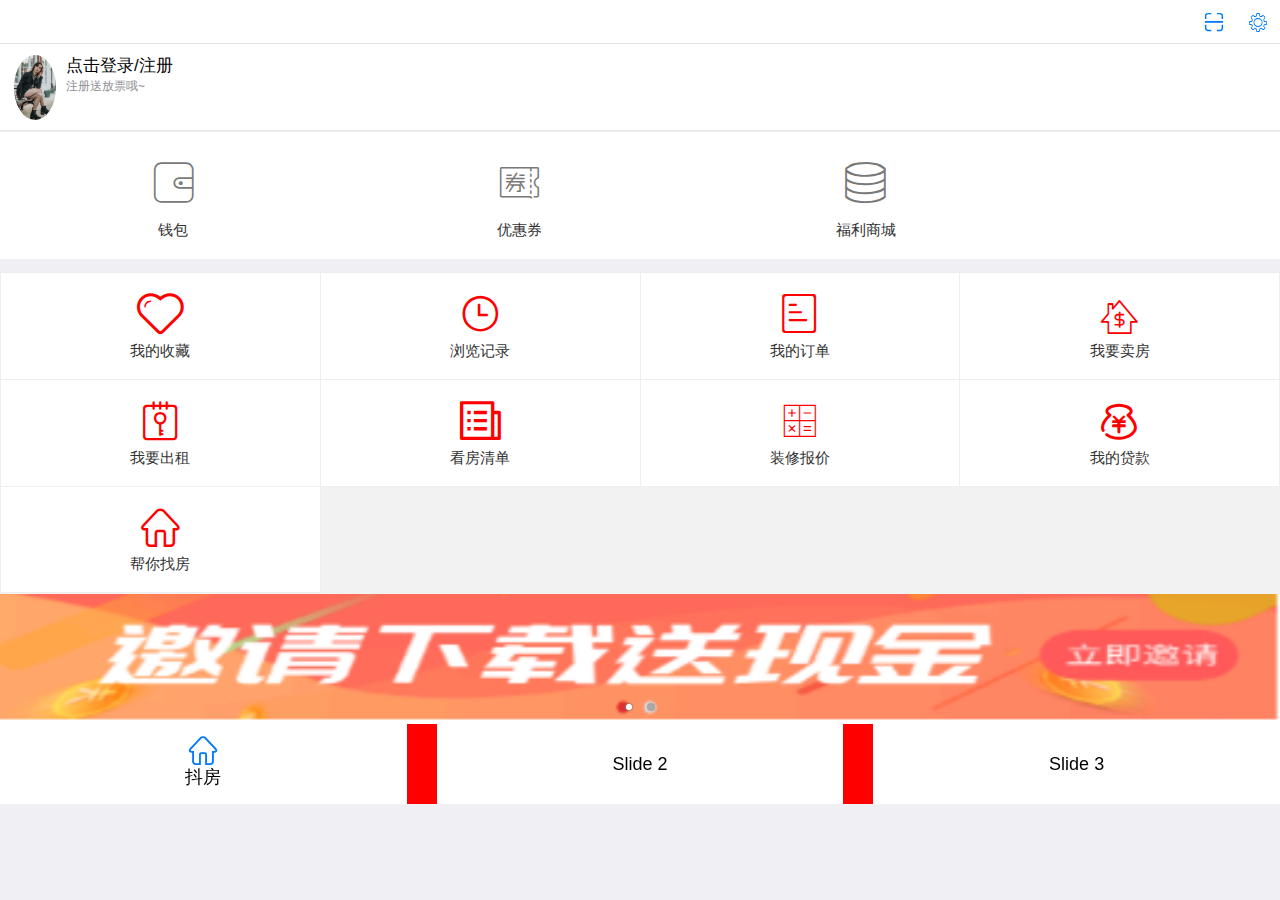
==== html/denglu.html @ df152174 "未完" ====
<!doctype html>
<html>
	<head>
		<meta charset="UTF-8">
		<title></title>
		<meta name="viewport" content="width=device-width,initial-scale=1,minimum-scale=1,maximum-scale=1,user-scalable=no" />
		<link href="../css/mui.min.css" rel="stylesheet" />
		<link rel="stylesheet" href="../css/iconfont.css" />
		<link rel="stylesheet" href="../css/denglu.css" />
		<link rel="stylesheet" href="../css/swiper.min.css" />
		<script src="../js/mui.min.js"></script>
		<script type="text/javascript" src="../js/swiper.min.js" ></script>
	</head>
	<body>
		<header class="mui-bar mui-bar-nav"style="background: #FFFFFF;">
		    <a class="mui-icon mui-icon-gear mui-pull-right"></a>
		    <a class="mui-pull-right iconfont icon-scan mui-icon" style="margin-right: 10px;"></a>
		    <p style="height: 43px;width: 100%;"></p>
		    <ul class="mui-table-view" style="padding: 0; margin-left: -11px;margin-top: -9px; width: 110%;">
		        <li class="mui-table-view-cell mui-media">
		            <a href="javascript:;">
		                <img class="mui-media-object mui-pull-left" id="yu" src="../img/d4.jpg">
		                <div class="mui-media-body">
		                    点击登录/注册<span class="shoucang mui-pull-right">签到有礼<span class="mui-icon mui-icon-forward mui-pull-right"style="padding-top: 0px;margin-right: 10px;"></span></span>
		                    <p class="mui-ellipsis"style="font-size: 12px;">注册送放票哦~</p>
		                </div>
		            </a>
		        </li>
		    </ul>
		    <ul class="mui-table-view mui-grid-view mui-grid-9"style="padding: 0; margin-left: -11px; width: 110%;background: #FFFFFF;">
		    <li class="mui-table-view-cell mui-media mui-col-xs-4 mui-col-sm-3"style="border-bottom: none;border-right: none;">
		        <a href="#">
		            <span class="mui-icon iconfont icon-qianbao"></span>
		            <div class="mui-media-body">钱包</div>
		        </a>
		    </li>
		    <li class="mui-table-view-cell mui-media mui-col-xs-4 mui-col-sm-3"style="border-bottom: none;border-right: none;">
		        <a href="#">
		            <span class="mui-icon iconfont icon-youhuiquan"></span>
		            <div class="mui-media-body">优惠券</div>
		        </a>
		    </li>
		    <li class="mui-table-view-cell mui-media mui-col-xs-4 mui-col-sm-3"style="border-bottom: none;border-right: none;">
		        <a href="#">
		            <span class="mui-icon iconfont icon-yingbi"></span>
		            <div class="mui-media-body">福利商城</div>
		        </a>
		    </li>
		    
		        </ul>
		    
		</header>
		<p style="background: red;margin-top: 272px;"></p>
		<!--下面12栅格开始-->
		<ul class="mui-table-view mui-grid-view mui-grid-9" id="lo">
		<li class="mui-table-view-cell mui-media mui-col-xs-4 mui-col-sm-3">
		    <a href="#">
		        <span class="mui-icon iconfont icon-xin"></span>
		        <div class="mui-media-body">我的收藏</div>
		    </a>
		</li>
		<li class="mui-table-view-cell mui-media mui-col-xs-4 mui-col-sm-3">
		    <a href="#">
		        <span class="mui-icon iconfont icon-shizhong"></span>
		        <div class="mui-media-body">浏览记录</div>
		    </a>
		</li>
		<li class="mui-table-view-cell mui-media mui-col-xs-4 mui-col-sm-3">
		    <a href="#">
		        <span class="mui-icon iconfont icon-qingdan"></span>
		        <div class="mui-media-body">我的订单</div>
		    </a>
		</li>
		<li class="mui-table-view-cell mui-media mui-col-xs-4 mui-col-sm-3">
		    <a href="#">
		        <span class="mui-icon iconfont icon-fangchan"></span>
		        <div class="mui-media-body">我要卖房</div>
		    </a>
		</li>
		<li class="mui-table-view-cell mui-media mui-col-xs-4 mui-col-sm-3">
		    <a href="#">
		        <span class="mui-icon iconfont icon-chuzu"></span>
		        <div class="mui-media-body">我要出租</div>
		    </a>
		</li>
		<li class="mui-table-view-cell mui-media mui-col-xs-4 mui-col-sm-3">
		    <a href="#">
		        <span class="mui-icon iconfont icon-qingdan1"></span>
		        <div class="mui-media-body">看房清单</div>
		    </a>
		</li>
		<li class="mui-table-view-cell mui-media mui-col-xs-4 mui-col-sm-3">
		    <a href="#">
		        <span class="mui-icon iconfont icon-baojia1"></span>
		        <div class="mui-media-body">装修报价</div>
		    </a>
		</li>
		<li class="mui-table-view-cell mui-media mui-col-xs-4 mui-col-sm-3">
		    <a href="#">
		        <span class="mui-icon iconfont icon-daikuan"></span>
		        <div class="mui-media-body">我的贷款</div>
		    </a>
		</li>
		<li class="mui-table-view-cell mui-media mui-col-xs-4 mui-col-sm-3">
		    <a href="#">
		        <span class="mui-icon iconfont icon-fangzicopy"></span>
		        <div class="mui-media-body">帮你找房</div>
		    </a>
		</li>
		   </ul>
		<!--下面12栅格结束-->
		<!--轮播开始-->
		<div id="slider" class="mui-slider" >
		  <div class="mui-slider-group mui-slider-loop">
		    <!-- 额外增加的一个节点(循环轮播：第一个节点是最后一张轮播) -->
		    <div class="mui-slider-item mui-slider-item-duplicate">
		      <a href="#">
		        <img src="../img/d5.png">
		      </a>
		    </div>
		    <!-- 第一张 -->
		    <div class="mui-slider-item">
		      <a href="#">
		      <img src="../img/d5.png">
		      </a>
		    </div>
		    <!-- 第二张 -->
		    <div class="mui-slider-item">
		      <a href="#">
		       <img src="../img/d6.png">
		      </a>
		    </div>
		    <!-- 第三张 -->
		    <!-- 额外增加的一个节点(循环轮播：最后一个节点是第一张轮播) -->
		    <div class="mui-slider-item mui-slider-item-duplicate">
		      <a href="#">
		        <img src="../img/d6.png">
		      </a>
		    </div>
		  </div>
		  <div class="mui-slider-indicator">
		    <div class="mui-indicator mui-active"></div>
		    <div class="mui-indicator"></div>
		  </div>
		</div>
		<!--轮播结束-->
		<!--抖房区域开始-->
		<div class="swiper-container">
		    <div class="swiper-wrapper">
		      <div class="swiper-slide">
		      	<div>
		      	<div><a class="iconfont icon-fangzicopy" style="font-size: 30px;"></a></div>
		        <div>抖房</div>
		        </div>
		      </div>
		      <div class="swiper-slide">Slide 2</div>
		      <div class="swiper-slide">Slide 3</div>
		      <div class="swiper-slide">Slide 4</div>
		      <div class="swiper-slide">Slide 5</div>
		      <div class="swiper-slide">Slide 6</div>
		      <div class="swiper-slide">Slide 7</div>
		      <div class="swiper-slide">Slide 8</div>
		      <div class="swiper-slide">Slide 9</div>
		      <div class="swiper-slide">Slide 10</div>
		    </div>
		    <!-- Add Pagination -->
		    <!--<div class="swiper-pagination"></div>-->
 		 </div>
		<!--抖房区域结束-->
		<script>
			var gallery = mui('.mui-slider');
				gallery.slider({
				interval:3000//自动轮播周期，若为0则不自动播放，默认为0；
			});
			 var swiper = new Swiper('.swiper-container', {
		      slidesPerView: 3,
		      //slidesPerView 设置slider容器能够同时显示的slides数量(carousel模式)。
					//可以设置为数字（可为小数，小数不可loop），或者 'auto'则自动根据slides的宽度来设定数量。
					//loop模式下如果设置为'auto'还需要设置另外一个参数loopedSlides。
					//slidesPerView: 'auto'目前还不支持多行模式（当slidesPerColumn > 1）
		      spaceBetween: 30,
		      freeMode: true,
		      //freeMode 默认为false，普通模式：slide滑动时只滑动一格，并自动贴合wrapper，设置为true则变为free模式，
		      //slide会根据惯性滑动可能不止一格且不会贴合。
		      pagination: {
		        el: '.swiper-pagination',
		        clickable: true,
		      },
		    });
		</script>
	</body>
</html>
---- css/iconfont.css ----
@font-face {font-family: "iconfont";
  src: url('iconfont.eot?t=1556797965280'); /* IE9 */
  src: url('iconfont.eot?t=1556797965280#iefix') format('embedded-opentype'), /* IE6-IE8 */
  url('[data-uri]') format('woff2'),
  url('iconfont.woff?t=1556797965280') format('woff'),
  url('iconfont.ttf?t=1556797965280') format('truetype'), /* chrome, firefox, opera, Safari, Android, iOS 4.2+ */
  url('iconfont.svg?t=1556797965280#iconfont') format('svg'); /* iOS 4.1- */
}

.iconfont {
  font-family: "iconfont" !important;
  font-size: 16px;
  font-style: normal;
  -webkit-font-smoothing: antialiased;
  -moz-osx-font-smoothing: grayscale;
}

.icon-cshy-shizhong:before {
  content: "\e635";
}

.icon-fangchan:before {
  content: "\e62f";
}

.icon-jinbiyinbi:before {
  content: "\e620";
}

.icon-pingjia:before {
  content: "\e639";
}

.icon-youhuiquan:before {
  content: "\e6ed";
}

.icon-pingjia1:before {
  content: "\e637";
}

.icon-sjsheji:before {
  content: "\e7a3";
}

.icon-qingdan:before {
  content: "\e615";
}

.icon-shizhong:before {
  content: "\e652";
}

.icon-chuzu:before {
  content: "\e63c";
}

.icon-wenda:before {
  content: "\e893";
}

.icon-qianbao:before {
  content: "\e725";
}

.icon-chuzu1:before {
  content: "\e645";
}

.icon-daikuan:before {
  content: "\e604";
}

.icon-fangzicopy:before {
  content: "\e600";
}

.icon-sheji:before {
  content: "\e629";
}

.icon-dianhuajujie:before {
  content: "\e61e";
}

.icon-zhaoxuqiu:before {
  content: "\e663";
}

.icon-xin:before {
  content: "\e623";
}

.icon-qingdan1:before {
  content: "\e60c";
}

.icon-youhuiquan1:before {
  content: "\e60d";
}

.icon-fangdai:before {
  content: "\e63a";
}

.icon-fangjiameiyuanfangzixianxing:before {
  content: "\e849";
}

.icon-zhaohuo:before {
  content: "\e634";
}

.icon-yingbi:before {
  content: "\e633";
}

.icon-icon-:before {
  content: "\e601";
}

.icon-saomiao:before {
  content: "\e610";
}

.icon-scan:before {
  content: "\e6f8";
}

.icon-zhaodan:before {
  content: "\e785";
}

.icon-wenda1:before {
  content: "\e631";
}

.icon-daikuan1:before {
  content: "\e6f1";
}

.icon-baojia:before {
  content: "\e605";
}

.icon-order:before {
  content: "\e602";
}

.icon-baojia1:before {
  content: "\e8d1";
}

.icon-xinaixin:before {
  content: "\e666";
}

.icon-qianbao1:before {
  content: "\e6b1";
}

.icon-fangdai1:before {
  content: "\e603";
}

.icon-yingbi1:before {
  content: "\e6c9";
}
---- css/denglu.css ----
#yu{
	border-radius: 50%;
	width: 65px;
	height:65px;
	/*width: 70px;*/
}
.shoucang{
	display: block;
	width: 100px;
	height: 25px;
	font-size: 12px;
	line-height: 25px;
	border-left: 1px solid red;
	border-top: 1px solid red;
	border-bottom: 1px solid red;
	border-radius: 10px;
	color: red;
	background: peachpuff;
	text-align: center;
	margin-right: -15px;
}
#lo li{
	background: #FFFFFF;
	color: red;
}
.swiper-container {
      width: 100%;
      height: 80px;
     /* margin-top: 100px;*/
      background: red;
    }
    .swiper-slide {
      text-align: center;
      font-size: 18px;
      background: #fff;

      /* Center slide text vertically */
      display: -webkit-box;
      display: -ms-flexbox;
      display: -webkit-flex;
      display: flex;
      -webkit-box-pack: center;
      -ms-flex-pack: center;
      -webkit-justify-content: center;
      justify-content: center;
      -webkit-box-align: center;
      -ms-flex-align: center;
      -webkit-align-items: center;
      align-items: center;
}
.swiper-slide p{
	width: 100%;
	background: orange;
}
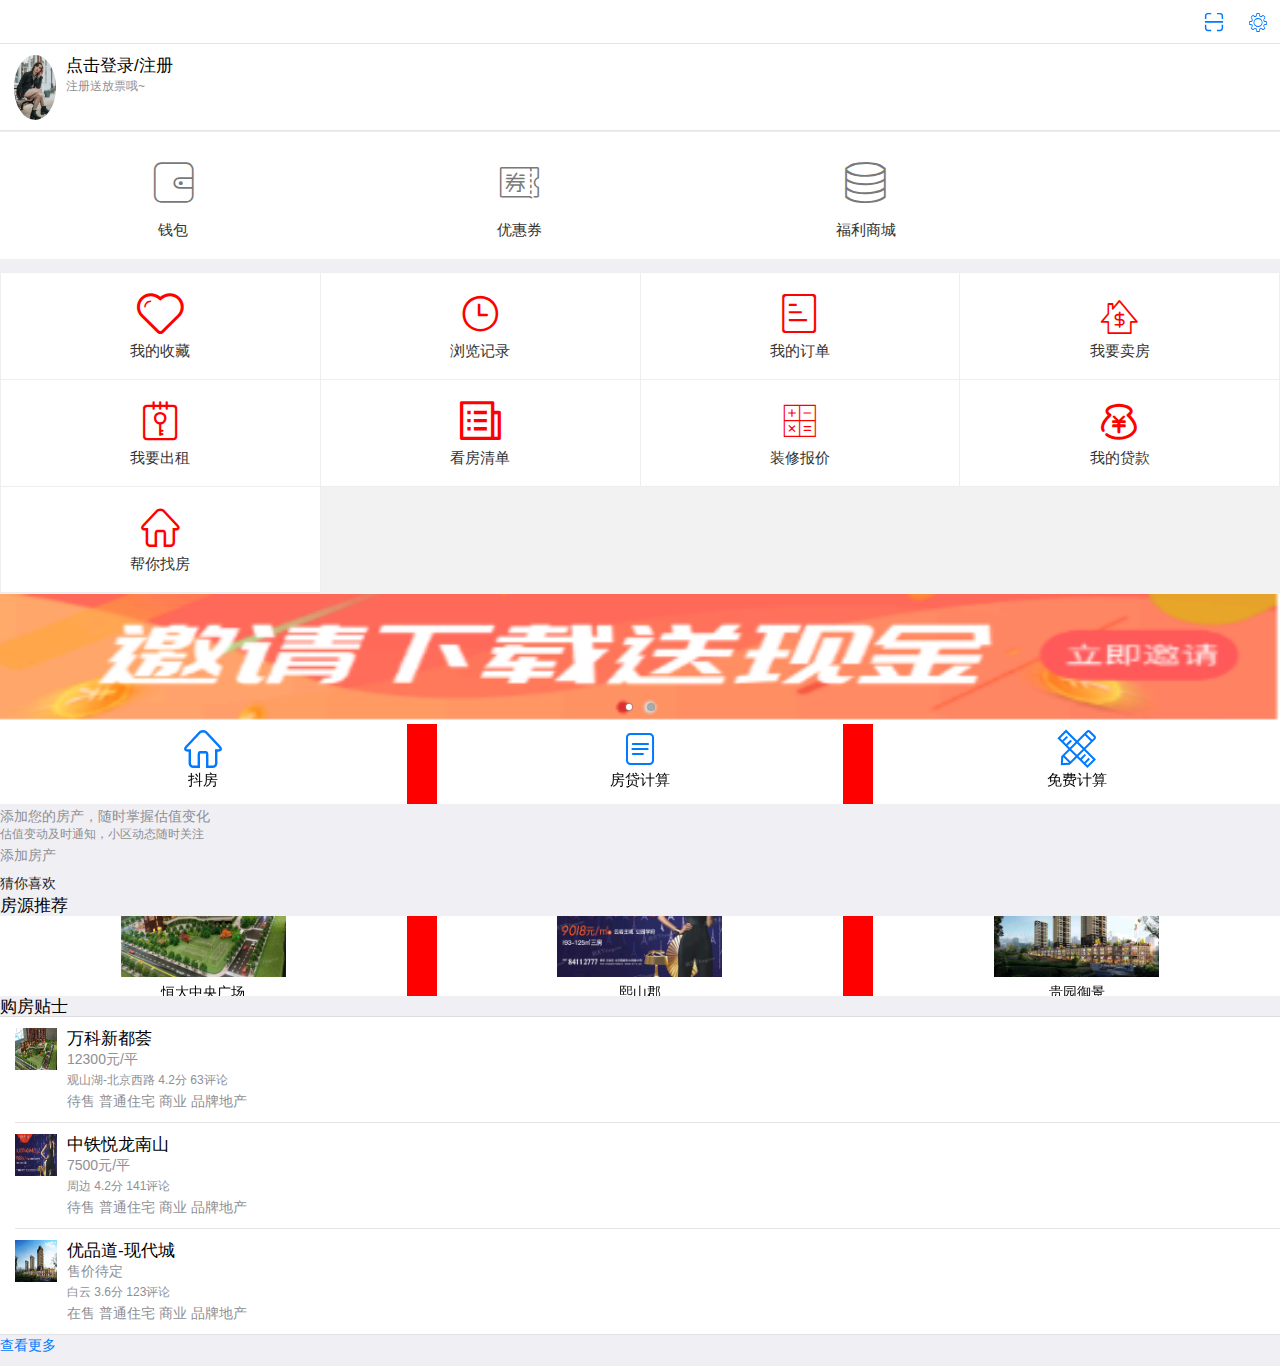
==== commit cf8c05f6: "sanend" ====
--- a/html/denglu.html
+++ b/html/denglu.html
@@ -148,25 +148,241 @@
 		<div class="swiper-container">
 		    <div class="swiper-wrapper">
 		      <div class="swiper-slide">
-		      	<div>
-		      	<div><a class="iconfont icon-fangzicopy" style="font-size: 30px;"></a></div>
-		        <div>抖房</div>
+		      	<div class="tuo">
+		      	<div><a class="iconfont icon-fangzicopy" style="font-size: 40px;"></a></div>
+		        <div style="font-size: 15px;">抖房</div>
 		        </div>
 		      </div>
-		      <div class="swiper-slide">Slide 2</div>
-		      <div class="swiper-slide">Slide 3</div>
-		      <div class="swiper-slide">Slide 4</div>
-		      <div class="swiper-slide">Slide 5</div>
-		      <div class="swiper-slide">Slide 6</div>
-		      <div class="swiper-slide">Slide 7</div>
-		      <div class="swiper-slide">Slide 8</div>
-		      <div class="swiper-slide">Slide 9</div>
-		      <div class="swiper-slide">Slide 10</div>
+		      <div class="swiper-slide"><div>
+		      	<div><a class="iconfont icon-order" style="font-size: 40px;"></a></div>
+		        <div style="font-size: 15px;">房贷计算</div>
+		        </div></div>
+		      <div class="swiper-slide"><div>
+		      	<div><a class="iconfont icon-sheji" style="font-size: 40px;"></a></div>
+		        <div style="font-size: 15px;">免费计算</div>
+		        </div></div>
+		      <div class="swiper-slide"><div>
+		      	<div><a class="iconfont icon-pingjia1" style="font-size: 40px;"></a></div>
+		        <div style="font-size: 15px;">评价/举报</div>
+		        </div></div>
+		      <div class="swiper-slide"><div>
+		      	<div><a class="iconfont icon-dianhuajujie" style="font-size: 40px;"></a></div>
+		        <div style="font-size: 15px;">免电话营销</div>
+		        </div></div>
+		      <div class="swiper-slide"><div>
+		      	<div><a class="iconfont icon-wenda1" style="font-size: 40px;"></a></div>
+		        <div style="font-size: 15px;">问答</div>
+		        </div></div>
+		      <div class="swiper-slide"><div>
+		      	<div><a class="iconfont icon-zhaodan" style="font-size: 40px;"></a></div>
+		        <div style="font-size: 15px;">购房资格</div>
+		        </div></div>
+		      <div class="swiper-slide"><div>
+		      	<div><a class="iconfont icon-zhaohuo" style="font-size: 40px;"></a></div>
+		        <div style="font-size: 15px;">我要验房</div>
+		        </div></div>
+		      <div class="swiper-slide"><div>
+		      	<div><a class="iconfont icon-sjsheji" style="font-size: 40px;"></a></div>
+		        <div style="font-size: 15px;">点评App</div>
+		        </div></div>
+		      <div class="swiper-slide"><div>
+		      	<div><a class="iconfont icon-wenda" style="font-size: 40px;"></a></div>
+		        <div style="font-size: 15px;">H5推广</div>
+		        </div></div>
 		    </div>
 		    <!-- Add Pagination -->
 		    <!--<div class="swiper-pagination"></div>-->
  		 </div>
 		<!--抖房区域结束-->
+		<!--下面添加房产开始-->
+		<div class="tianjia">
+			<h5>添加您的房产，随时掌握估值变化</h5>
+			<h6>估值变动及时通知，小区动态随时关注</h6>
+			<p><span>添加房产</span></p>
+		</div>
+		<!--下面添加房产结束-->
+		<!--猜你喜欢开始-->
+		<div class="caini">
+			<span class="line"></span>
+			<h6 style="font-size: 14px;color: #222222;">猜你喜欢</h6>
+			<span class="line1"></span>
+		</div>
+		<!--猜你喜欢结束-->
+		<!--房源推荐开始-->
+		<div class="fangyuan">
+			房源推荐
+		</div>
+		<!--房源推荐结束-->
+		<!--看房区域开始-->
+		  <div class="swiper-container" id="swp">
+		    <div class="swiper-wrapper">
+		      <div class="swiper-slide" id="sli">
+		      	<div>
+		      		<div><a href="#">
+		      			<img src="../img/f1.jpg" style="width: 100%; height: 110px;" />
+		      		</a></div>
+		      		<div style="font-size: 14px;">恒大中央广场</div>
+		      		<div style="font-size: 12px;">观山湖</div>
+		      		<div style="font-size: 13px;color: red;">11800元/平方米</div>
+		      	</div>
+		      </div>
+		      <div class="swiper-slide" id="sli">
+		      	<div>
+		      		<div><a href="#">
+		      			<img src="../img/f2.jpg" style="width: 100%; height: 110px;" />
+		      		</a></div>
+		      		<div style="font-size: 14px;">熙山郡</div>
+		      		<div style="font-size: 12px;">云岩</div>
+		      		<div style="font-size: 13px;color: red;">9018元/平方米</div>
+		      	</div>
+		      </div>
+		      <div class="swiper-slide"id="sli">
+		      	<div>
+		      		<div><a href="#">
+		      			<img src="../img/f3.jpg" style="width: 100%; height: 110px;" />
+		      		</a></div>
+		      		<div style="font-size: 14px;">贵园御景</div>
+		      		<div style="font-size: 12px;">云岩</div>
+		      		<div style="font-size: 13px;color: red;">7680元/平方米</div>
+		      	</div>
+		      </div>
+		      <div class="swiper-slide"id="sli">
+		        <div>
+		      		<div><a href="#">
+		      			<img src="../img/f4.jpg" style="width: 100%; height: 110px;" />
+		      		</a></div>
+		      		<div style="font-size: 14px;">中建华府</div>
+		      		<div style="font-size: 12px;">云岩</div>
+		      		<div style="font-size: 13px;color: red;">12000元/平方米</div>
+		      	</div>
+		      </div>
+		      <div class="swiper-slide"id="sli">
+		      	<div>
+		      		<div><a href="#">
+		      			<img src="../img/f5.jpg" style="width: 100%; height: 110px;" />
+		      		</a></div>
+		      		<div style="font-size: 14px;">金龙星岛国际</div>
+		      		<div style="font-size: 12px;">云岩</div>
+		      		<div style="font-size: 13px;color: red;">14000元/平方米</div>
+		      	</div>
+		      </div>
+		      <div class="swiper-slide"id="sli">
+		      	<div>
+		      		<div><a href="#">
+		      			<img src="../img/f6.jpg" style="width: 100%; height: 110px;" />
+		      		</a></div>
+		      		<div style="font-size: 14px;">万科理想城</div>
+		      		<div style="font-size: 12px;">观山湖</div>
+		      		<div style="font-size: 13px;color: red;">9000元/平方米</div>
+		      	</div>
+		      </div>
+		      <div class="swiper-slide"id="sli">
+		      	<div>
+		      		<div><a href="#">
+		      			<img src="../img/f7.jpg" style="width: 100%; height: 110px;" />
+		      		</a></div>
+		      		<div style="font-size: 14px;">中天-云城中心</div>
+		      		<div style="font-size: 12px;">观山湖</div>
+		      		<div style="font-size: 13px;color: red;">9000元/平方米</div>
+		      	</div>
+		      </div>
+		      <div class="swiper-slide"id="sli">
+		      	<div>
+		      		<div><a href="#">
+		      			<img src="../img/f8.jpg" style="width: 100%; height: 110px;" />
+		      		</a></div>
+		      		<div style="font-size: 14px;">恒大中央公园</div>
+		      		<div style="font-size: 12px;">观山湖</div>
+		      		<div style="font-size: 13px;color: red;">13500元/平方米</div>
+		      	</div>
+		      </div>
+		      <div class="swiper-slide"id="sli">
+		      	<div>
+		      		<div><a href="#">
+		      			<img src="../img/f9.jpg" style="width: 100%; height: 110px;" />
+		      		</a></div>
+		      		<div style="font-size: 14px;">施格名门</div>
+		      		<div style="font-size: 12px;">云岩</div>
+		      		<div style="font-size: 13px;color: red;">14000元/平方米</div>
+		      	</div>
+		      </div>
+		      <div class="swiper-slide"id="sli">
+		      	<div>
+		      		<div><a href="#">
+		      			<img src="../img/f10.jpg" style="width: 100%; height: 110px;" />
+		      		</a></div>
+		      		<div style="font-size: 14px;">中天会展城</div>
+		      		<div style="font-size: 12px;">观山湖</div>
+		      		<div style="font-size: 13px;color: red;">11000元/平方米</div>
+		      	</div>
+		      </div>
+		    </div>
+		    <!-- Add Pagination -->
+		    <!--<div class="swiper-pagination"></div>-->
+		  </div>
+		<!--看房区域结束-->
+		<!--购房贴士开始-->
+		<div class="fangyuan">
+			购房贴士
+		</div>
+		<!--购房贴士结束-->
+		<!--下面图片区域开始-->
+		            	<ul class="mui-table-view">
+						     <li class="mui-table-view-cell mui-media">
+						         <a href="javascript:;">
+						             <img class="mui-media-object mui-pull-left" src="../img/f1.jpg" id="tu">
+						             <div class="mui-media-body">
+						                                            万科新都荟
+						                  <p class="jiage">12300元/平</p>                          
+						                 <p class="mui-ellipsis" style="font-size: 12px;">观山湖-北京西路 4.2分 63评论</p>
+						                 <p id="ziti1">
+						                 	<span>待售</span>
+						                 	<span>普通住宅</span>
+						                 	<span>商业</span>
+						                 	<span>品牌地产</span>
+						                 </p>
+						             </div>
+						         </a>
+						     </li>
+						     <li class="mui-table-view-cell mui-media">
+						        <a href="javascript:;">
+						             <img class="mui-media-object mui-pull-left" src="../img/f2.jpg" id="tu">
+						             <div class="mui-media-body">
+						                                            中铁悦龙南山
+						                  <p class="jiage">7500元/平</p>                          
+						                 <p class="mui-ellipsis" style="font-size: 12px;">周边 4.2分 141评论</p>
+						                 <p id="ziti1">
+						                 	<span>待售</span>
+						                 	<span>普通住宅</span>
+						                 	<span>商业</span>
+						                 	<span>品牌地产</span>
+						                 </p>
+						             </div>
+						         </a>
+						     </li>
+						     <li class="mui-table-view-cell mui-media">
+						         <a href="javascript:;">
+						             <img class="mui-media-object mui-pull-left" src="../img/f3.jpg" id="tu">
+						             <div class="mui-media-body">
+						                                            优品道-现代城
+						                  <p class="jiage">售价待定</p>                          
+						                 <p class="mui-ellipsis" style="font-size: 12px;">白云 3.6分 123评论</p>
+						                 <p id="ziti1">
+						                 	<span>在售</span>
+						                 	<span>普通住宅</span>
+						                 	<span>商业</span>
+						                 	<span>品牌地产</span>
+						                 </p>
+						             </div>
+						         </a>
+						     </li>
+						 </ul>
+		<!--下面图片区域结束-->
+		<!--查看更多开始-->
+		<div class="gengduo">
+			<p><a href="#">查看更多</a></p>
+		</div>
+		<!--查看更多结束-->
 		<script>
 			var gallery = mui('.mui-slider');
 				gallery.slider({
